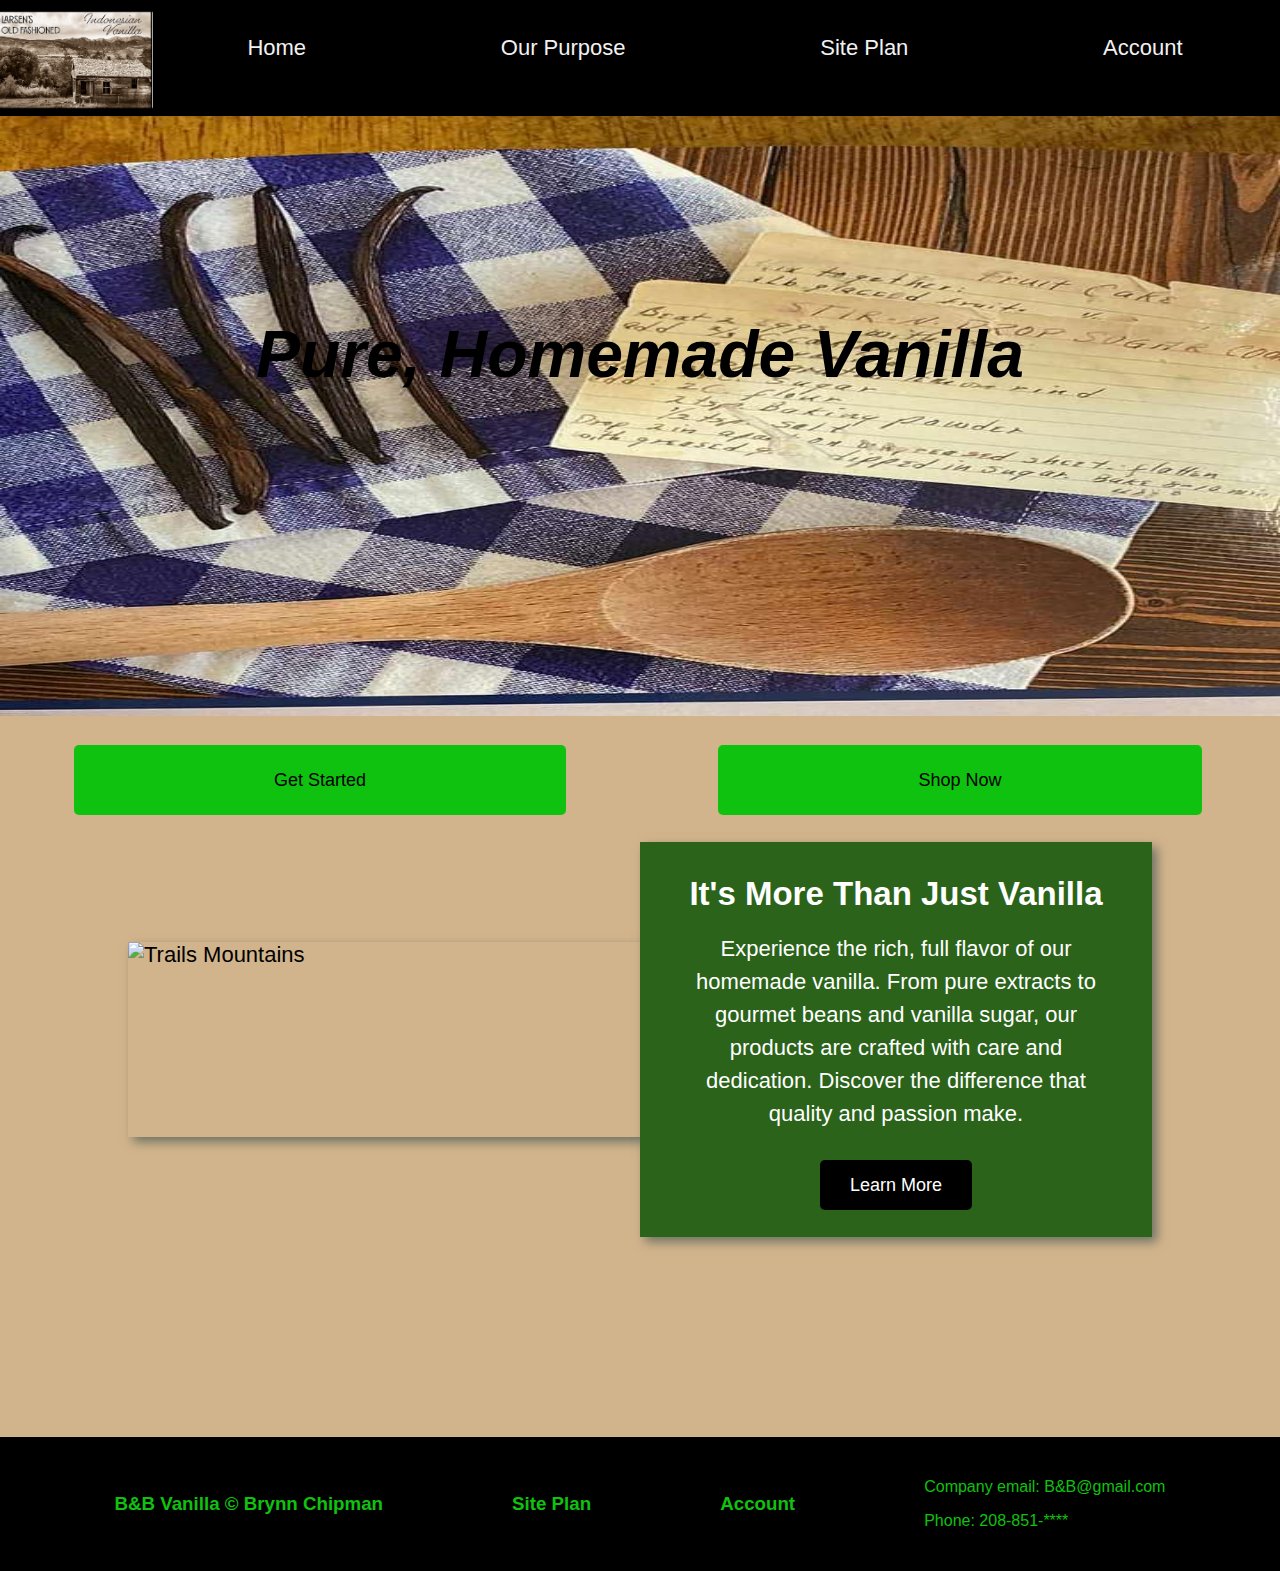
==== index.html @ a56056b9 "Update index.html" ====
<!DOCTYPE html>
<html lang="en">
<head>
    <meta charset="UTF-8">
    <meta http-equiv="X-UA-Compatible" content="IE=edge">
    <meta name="viewport" content="width=device-width, initial-scale=1.0">
    <title>B&B Vanilla | Home</title>
    <link rel="stylesheet" href="style.css">
   
    <body>
        <div id="content"> 
            <header>
            <a id="logo_link" href="index.html">
                <img class="logo" src="logo2.png" alt="B&B Logo">
            </a> 
            <nav>
                <a href="index.html">Home</a>
                <a href="purpose.html"> Our Purpose </a>
                <a href="site-plan.html">Site Plan</a>
                <a href="contactus.html">Account</a>
            </nav>
        </header>
            <section id="hero-msg">
                <img class="bike" src="vanilla.png" alt="background" style="width: 100%; height:600px;">
                <h1 class="home-title"> <em>Pure, Homemade Vanilla</em></h1>
                <h4 class="home-title"> <em> We Are Here to Help Supply You With the Best Vanilla Products</em></h4>
                <div class="button-box">
                    <a class="book" href="contactus.html">Get Started</a>
                </div>
                <div class="button-box">
                    <a class="book" href="site-plan.html">Shop Now</a>
                </div>
            </section>
          </div>
                
            
                <main class="home-grid">
                    <img class="mountains" src="mountain.jpg" alt="Trails Mountains">
                    <section class="msg">
                        <h2>It's More Than Just Vanilla</h2>
                        <p>Experience the rich, full flavor of our homemade vanilla. From pure extracts to gourmet beans and vanilla sugar, our products are crafted with care and dedication. Discover the difference that quality and passion make. </p>
                        <a class='join' href="purpose.html">Learn More</a> 
                    </section>
                
                </main>
                <footer>
                    <h3>B&B Vanilla &copy; Brynn Chipman </h3>
                    <h3><a href="site-plan.html">Site Plan</a></h3>
                    <h3><a href="contactus.html">Account</a></h3>
                     <div class="contact-info">
                <p>Company email: <a href="mailto:B&B@gmail.com">B&B@gmail.com</a></p>
                <p>Phone: 208-851-****</p>
                </footer>
                
    
        </div>
</body>
---- style.css ----
div {
    max-width: 1600px;
}
#hero {
    display: grid;
    grid-template-columns: 1fr 3fr 1fr;
    margin-top: -100px;
}
#hero-box {
    grid-column: 1/4;
    grid-row: 1/3;
    z-index: -1;
}
nav {
    display: flex;
    justify-content: space-around;
}
nav a {
    text-align: center;
    color:rgb(242, 241, 242);;
    text-decoration: none;
    padding: 35px;
}
#hero-msg {
    grid-column: 2/3;
    grid-row: 1/2;
    display: grid;
    grid-template-columns: 1fr 1fr;
    grid-template-rows: auto;
}
#hero1-msg {
    grid-column: 2/3;
    grid-row: 1/2;
    margin-top: 100px;

}
#hero1-msg h1 {
    text-align: center;
    color: black(15, 194, 15);
    font-size: 72px;
}
#hero-msg h1 {
    text-align: center;
    color: black;

}
#hero-msg h4 {
    text-align: center;
    color: white;
    grid-row: 2;
    grid-column: 1/3;
    margin-top: -800px;
    font-size: 40px;

}
.button-box {
    text-align: center;
    grid-row: 3;
}
main section {
    text-align: center;
}
main section img {
    box-sizing: border-box;
    border: 5px solid tan;
}
.icon {
    width: 80px;
    padding-top: 10px;
    border: 0 solid white;
}
.logo {
    height: 100px;
    padding-top: 5px;
}
#hero-img {
    max-width: 100%;
    width: 1600px;
}
#background {
    height: 725px;
    background-color: black;
    margin: 50px 0;
    grid-column: 1/11;
    grid-row: 4/9;
}
body {
    background-color:tan;
    font-family: 'Roboto', sans-serif;
    font-size: 22px;
    margin: 0px;
    padding: 0px;
}
header {
    display: grid;
    grid-template-columns: 150px auto;
    background-color: black;
    color: black;
}
nav a:hover {
    background-color: white;
    color: rgb(151, 130, 130);
}
.book {
    background-color:rgb(15, 194, 15);
    color: black;
    text-decoration: none;
    padding: 25px 200px;
    margin-top: 50px;
    font-size: 18px;
    border-radius: 5px;
}
.button-box{
    margin: 50px;
    grid-row: 3;
}
.join {
    background-color: black;
    color: white;
    text-decoration: none;
    padding: 15px 30px;
    margin-top: 50px;
    font-size: 18px;
    border-radius: 5px;
}
.book:hover {
    background-color: rgb(0, 158, 250);
    color: white;
}
.join:hover {
    background-color: rgb(0, 158, 250);
    color: white;
}
.msg {
    background-color: rgb(43, 99, 26);
    line-height: 1.5em;
    padding: 35px;
    grid-column: 6/10;
    grid-row: 6/7;
    box-shadow: 5px 5px 10px #6f7364;
}
.msg h2 {
    color: white;
}
.msg p {
    color: white;
    padding-bottom: 15px;
}
footer {
    background-color: black;
    color: rgb(15, 194, 15);
    text-decoration: none;
    font-size: 16px;
    margin-top:200px;
    padding: 25px 50px;
    display: flex;
    justify-content: space-around;
    align-items: center;
    
}
footer a {
    color:rgb(15, 194, 15);
    text-decoration: none;
}
footer a:hover {
    color: white;
    text-decoration :underline;
}
footer .social img {
    padding-top: 15px;
}
.home-title {
    color: black;
    font-family: 'Akronim', 'cursive', sans-serif;
    font-size: 3em;
    margin-top: 200px;
    grid-column: 1/3;
    grid-row: 1/3;
    z-index: 3;
}
h4 {
    color: black;
    text-decoration: none;
    text-align: center;
}
.bike{
    grid-column: 1/3;
    grid-row: 1/3;
    width:100%;
    z-index: -5;
}
h2 {
    margin: 0;
}
.card-img {
    border: 10px solid #d9c2a3;
    transition: transform .5s;
    box-shadow: 5px 5px 10px #6f7364;
    height: 200px;
}

#logo_link {
    padding-top:5px;
    justify-self: center;
    align-self: center;
}
.mountains {
    margin: 100px 0;
    grid-column: 2/7;
    grid-row: 5/8;
    box-shadow: 5px 5px 10px #6f7364;
}
.card-img, .mountains {
    width: 100%;
}
.home-grid {
    display: grid;
    grid-template-columns: repeat(10, 1fr);
}
/* .page2-grid {
    display: grid;
    grid-template-columns: 1fr 1fr 1fr;
} */
.mission-card {
    height: 600px;
    width: 600px;
    margin-top: 100px;
    display: flex;
    flex-direction: row-reverse;
}
.information-card {
    height: 600px;
    width: 600px;
    margin-top: 100px;
}
.audience-card {
    margin-bottom: 200px;
    align-items: center;
}
.card1-img {
    border: 10px solid #968a7a;
    transition: transform .5s;
    box-shadow: 1px 1px 5px #6f7364;
    width: 10000px;
}
.card2-img {
    border: 10px solid #968a7a;
    transition: transform .5s;
    box-shadow: 1px 1px 5px #6f7364;
    width: 1999px;
}
.card3-img {
    border: 10px solid #968a7a;
    transition: transform .5s;
    box-shadow: 1px 1px 5px #6f7364;
    width: 800px;
}
.mission-card, .information-card, .audience-card { 
    width: 100%;
    display: flex;
    flex-direction: row-reverse;
}
.information-card {
    flex-direction: row;
}
#hero1-box {
    grid-column: 1/4;
    grid-row: 1/3;
    z-index: -1;
}
.infocontainer {
    padding: 50px;
}
.infocontainer h2 {
    text-decoration: underline;
}
.audience-card .infocontainer {
    width: 800px;
}
.page2button {
    font-size: 30px;
    background-color: black;
    color: white;
    text-decoration: none;
    padding: 15px 30px;
    margin-top: 50px;
    border-radius: 5px;
}
.page2button:hover{
    background-color: rgb(0, 158, 250);
    color: white;
}
.book2button {
    font-size: 30px;
    background-color: black;
    color: white;
    text-decoration: none;
    padding: 15px 30px;
    margin-top: 50px;
    border-radius: 5px;
}
.book2button:hover {
    background-color: rgb(0, 158, 250);
    color: white;
}
.learnbutton {
    font-size: 30px;
    background-color: black;
    color: white;
    text-decoration: none;
    padding: 15px 30px;
    margin-top: 50px;
    border-radius: 5px;
}
.learnbutton:hover {
    background-color: rgb(0, 158, 250);
    color: white;
}
#feedback {
    background-color: antiquewhite;
    position: absolute;
    top: 0;
    left: 0;
    right: 0;
    padding: .5em;
    /* make this element invisible until we are ready for it */
    display: none;       
}
.moveDown {
    margin-top: 3em;
}
#password{
    margin-left: 10px;
}
button{
    padding: 15px 100px 15px 100px;
    margin-left: 20px;
    background-color: rgb(15, 194, 15);
}


@media screen and (max-width: 900px) {
    #hero, .home-grid {
        display: block;
        height: auto;
    }
    nav, footer {
        flex-direction: column;
    }
    nav a {
        display: block;
        padding: 15px;
    }
    #hero {
        margin-top: 0;
    }
    #hero-msg {
        margin-top: 0;
    }
    #hero-msg h4 {
        display: none;
    }
    .home-title {
        font-size: 25px;
        color:black;
    }
    .rivers-card, .camping-card, .rapids-card { 
        margin: 50px auto;
        width: 60%;
    }
    #background {
        display: none;
    }
    .mountains, .msg {
        width: 80%;
        display: block;
        margin: 0 auto;
    }
    footer {
        margin-top: 25px;
    }
}
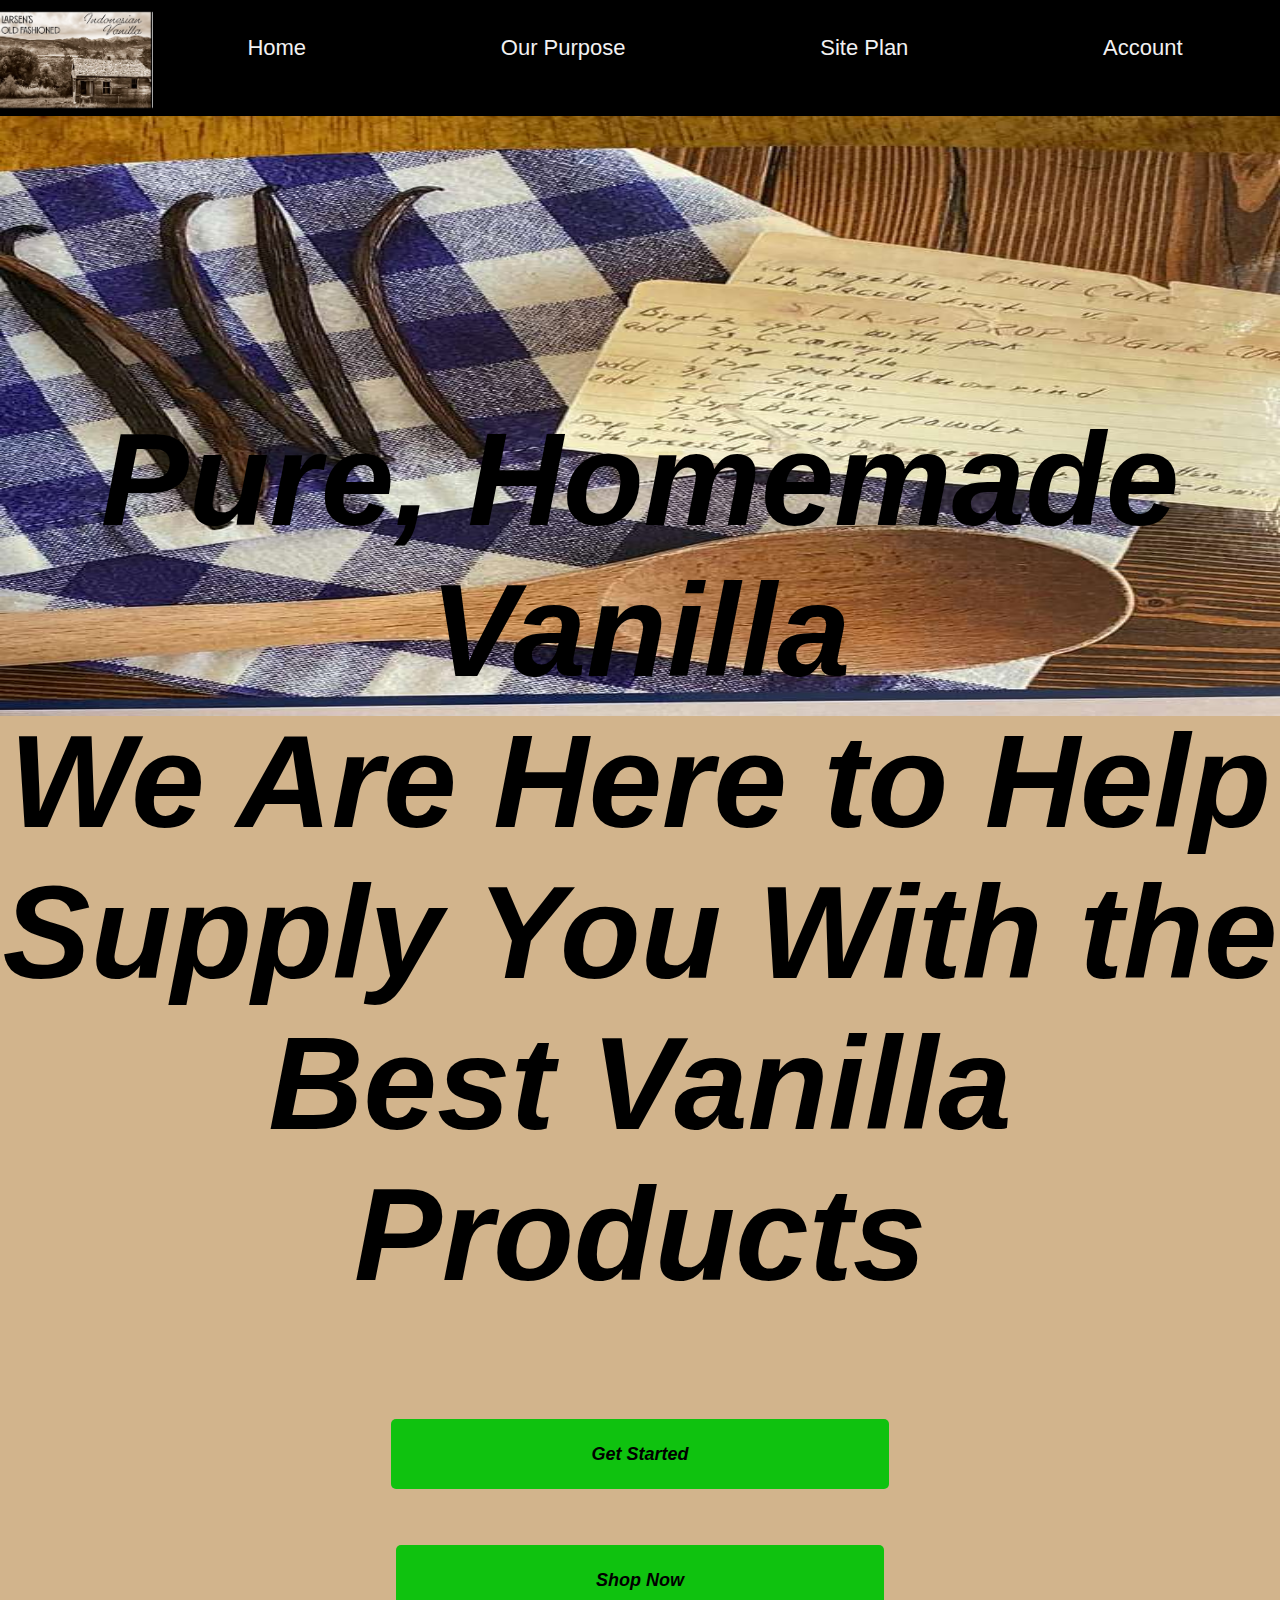
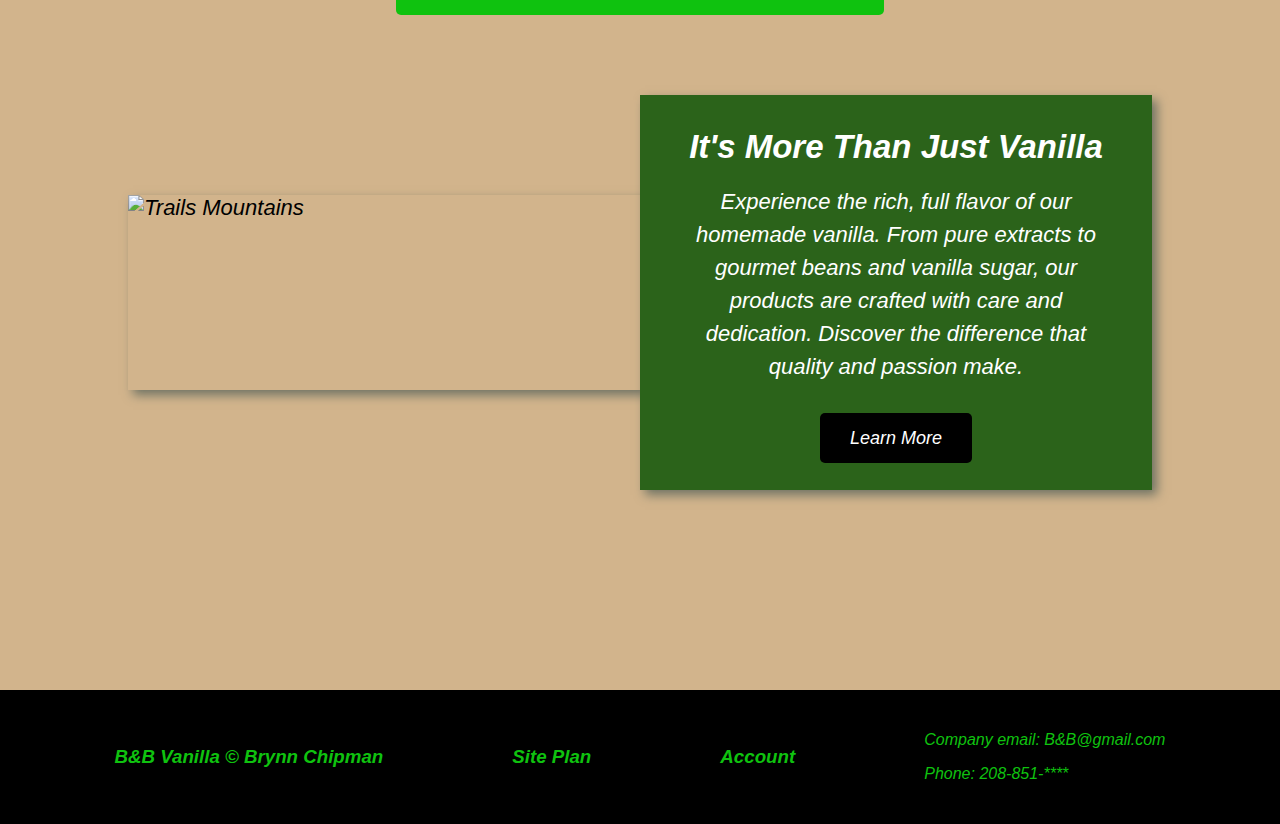
==== commit ca6a30a5: "Update index.html" ====
--- a/index.html
+++ b/index.html
@@ -22,8 +22,8 @@
         </header>
             <section id="hero-msg">
                 <img class="bike" src="vanilla.png" alt="background" style="width: 100%; height:600px;">
-                <h1 class="home-title"> <em>Pure, Homemade Vanilla</em></h1>
-                <h4 class="home-title"> <em> We Are Here to Help Supply You With the Best Vanilla Products</em></h4>
+                <h1 class="home-title"> <em><h1><em>Pure, Homemade Vanilla<br>
+                    We Are Here to Help Supply You With the Best Vanilla Products</em></h1>
                 <div class="button-box">
                     <a class="book" href="contactus.html">Get Started</a>
                 </div>
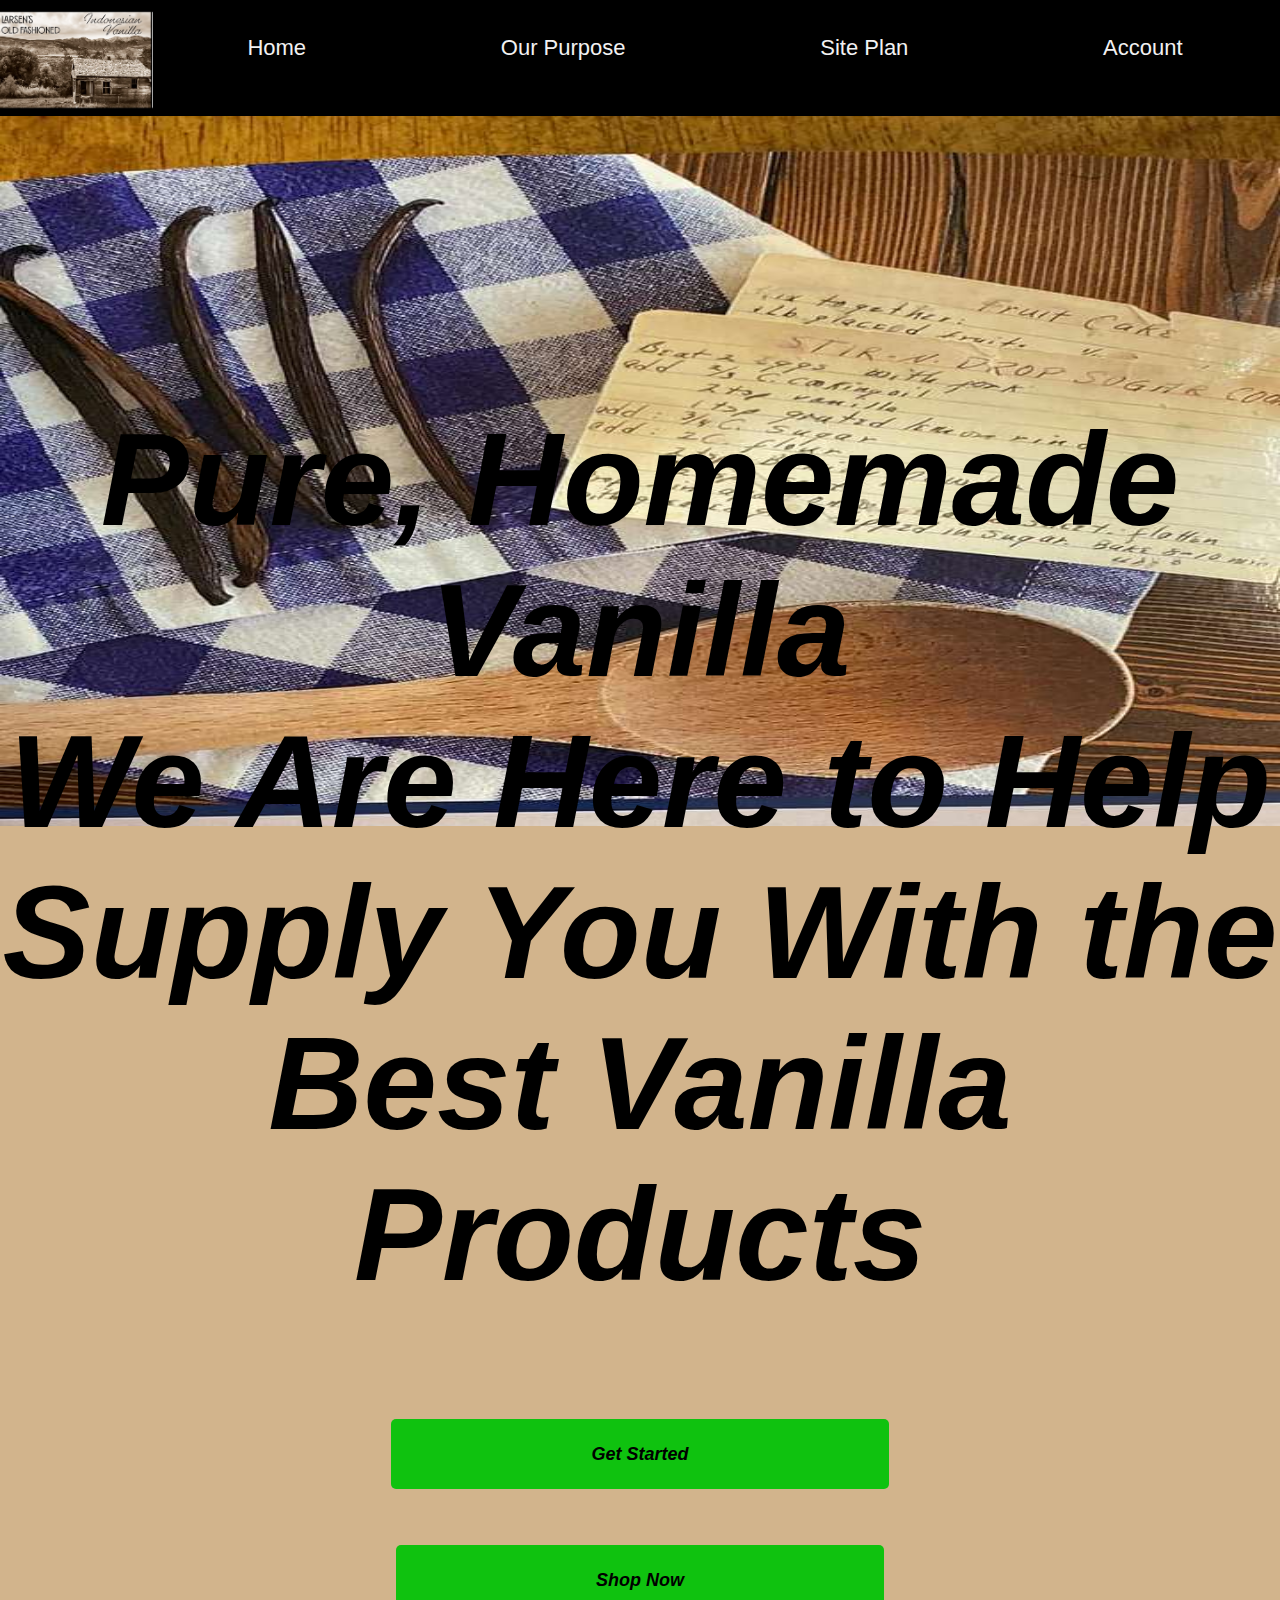
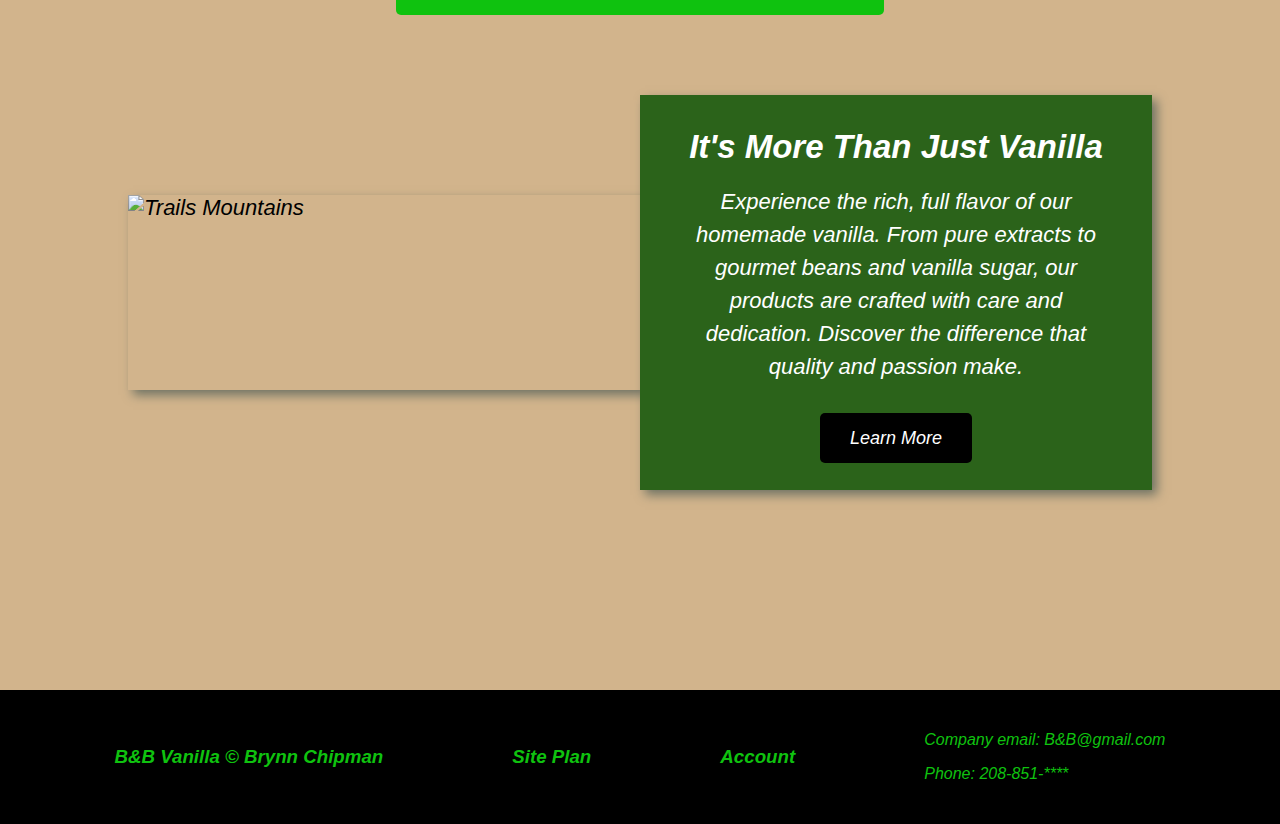
==== commit c7e35692: "Update index.html" ====
--- a/index.html
+++ b/index.html
@@ -21,7 +21,7 @@
             </nav>
         </header>
             <section id="hero-msg">
-                <img class="bike" src="vanilla.png" alt="background" style="width: 100%; height:600px;">
+                <img class="bike" src="vanilla.png" alt="background" style="width: 100%; height:710px;">
                 <h1 class="home-title"> <em><h1><em>Pure, Homemade Vanilla<br>
                     We Are Here to Help Supply You With the Best Vanilla Products</em></h1>
                 <div class="button-box">
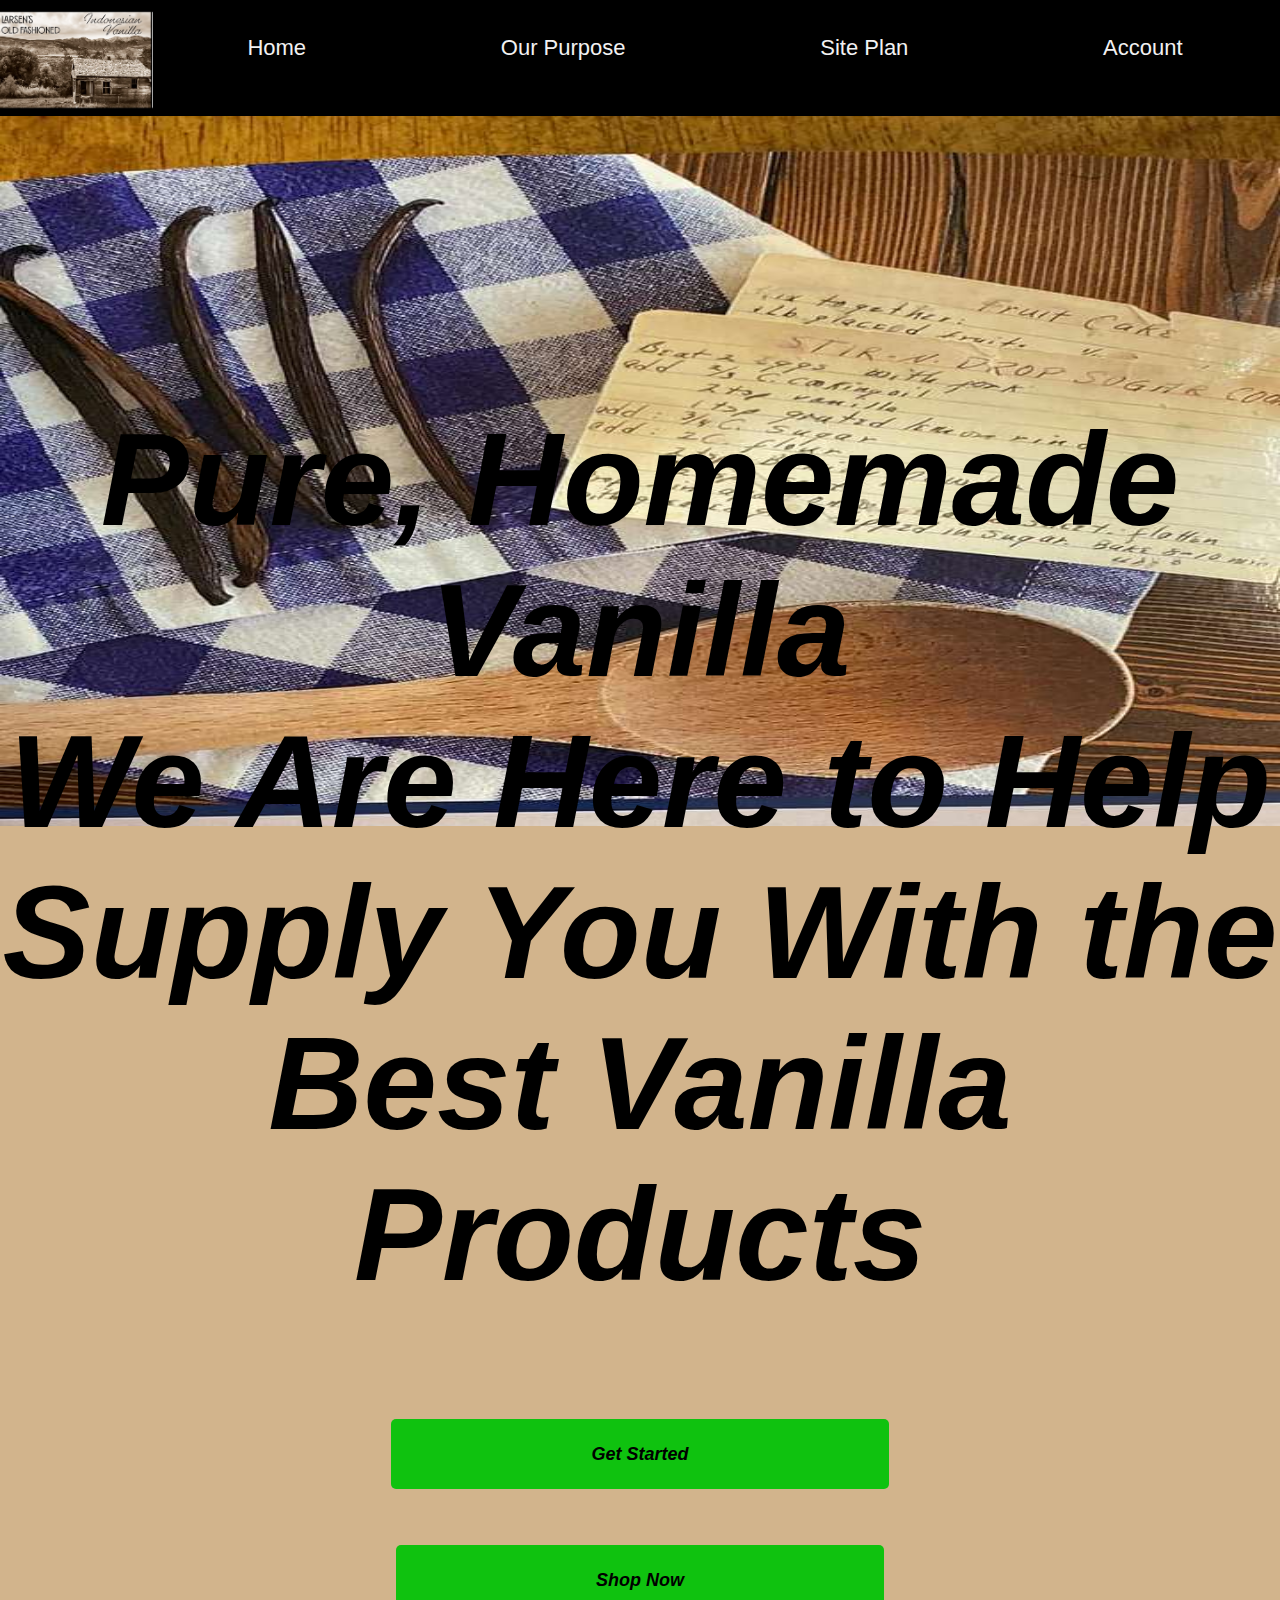
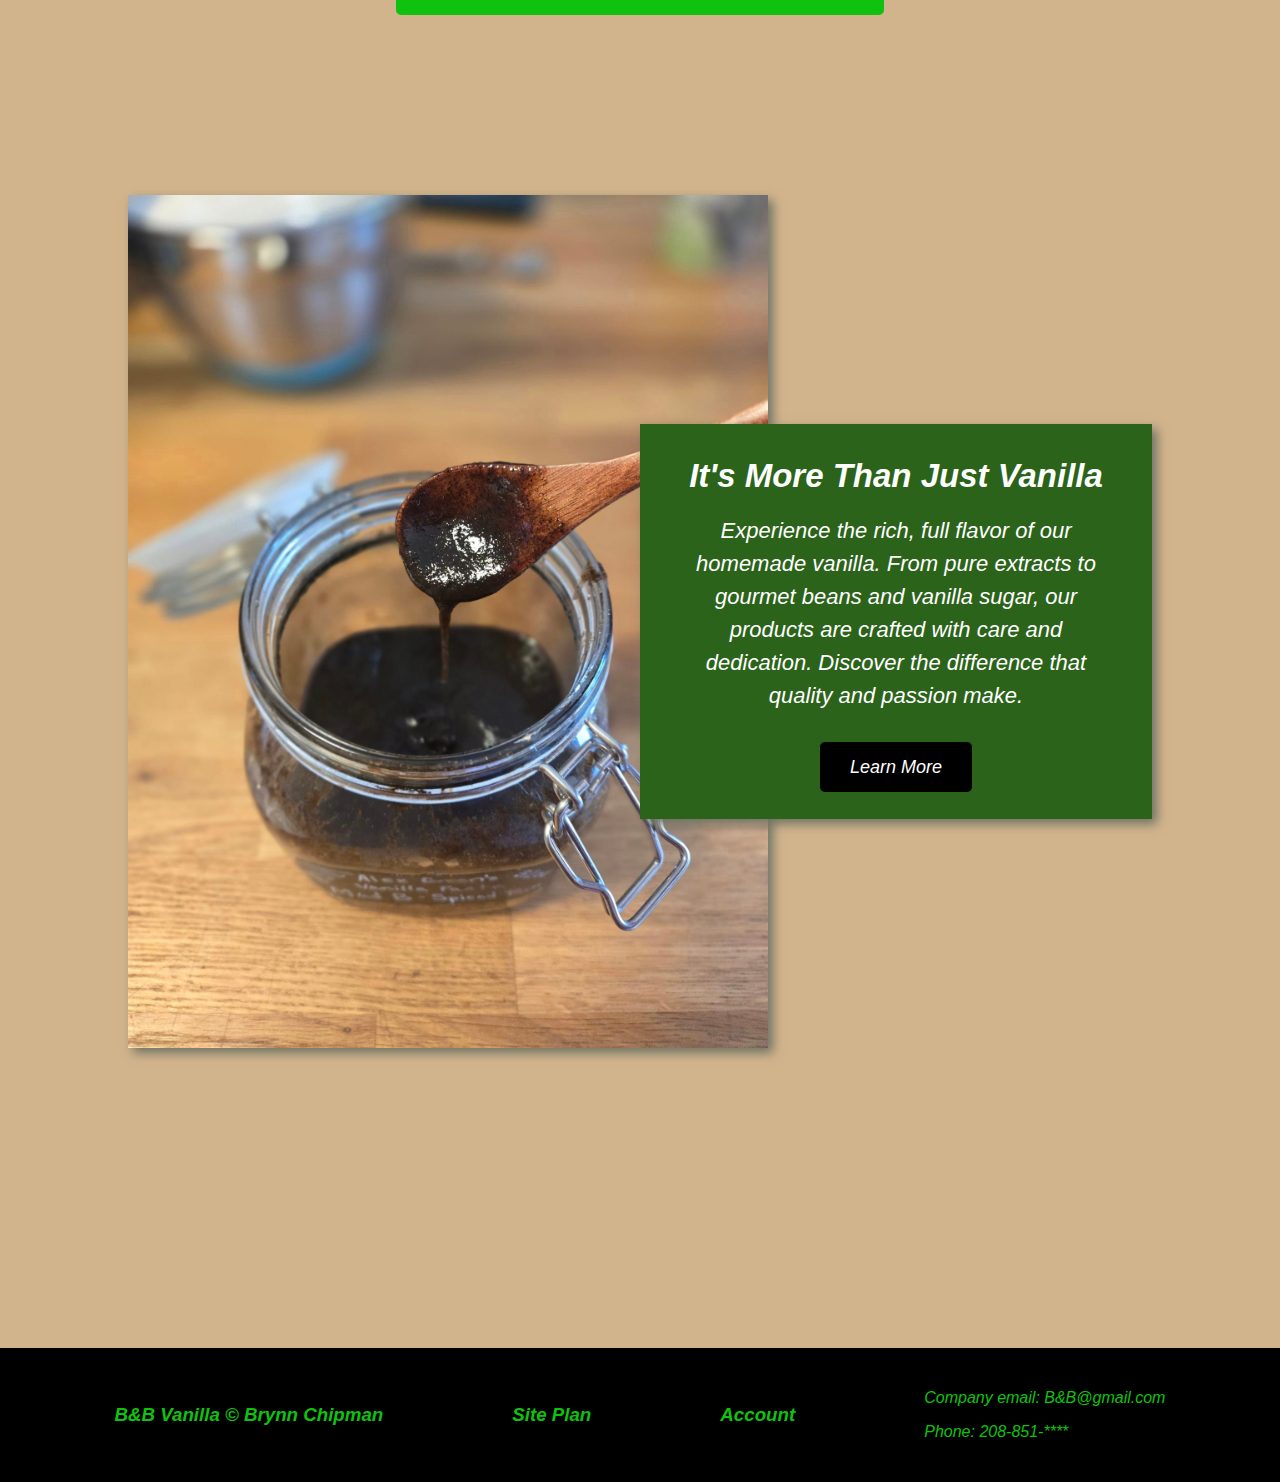
==== commit 7fb7c790: "Update index.html" ====
--- a/index.html
+++ b/index.html
@@ -35,7 +35,7 @@
                 
             
                 <main class="home-grid">
-                    <img class="mountains" src="mountain.jpg" alt="Trails Mountains">
+                    <img class="mountains" src="vanilla-paste.jpg" alt="Trails Mountains">
                     <section class="msg">
                         <h2>It's More Than Just Vanilla</h2>
                         <p>Experience the rich, full flavor of our homemade vanilla. From pure extracts to gourmet beans and vanilla sugar, our products are crafted with care and dedication. Discover the difference that quality and passion make. </p>
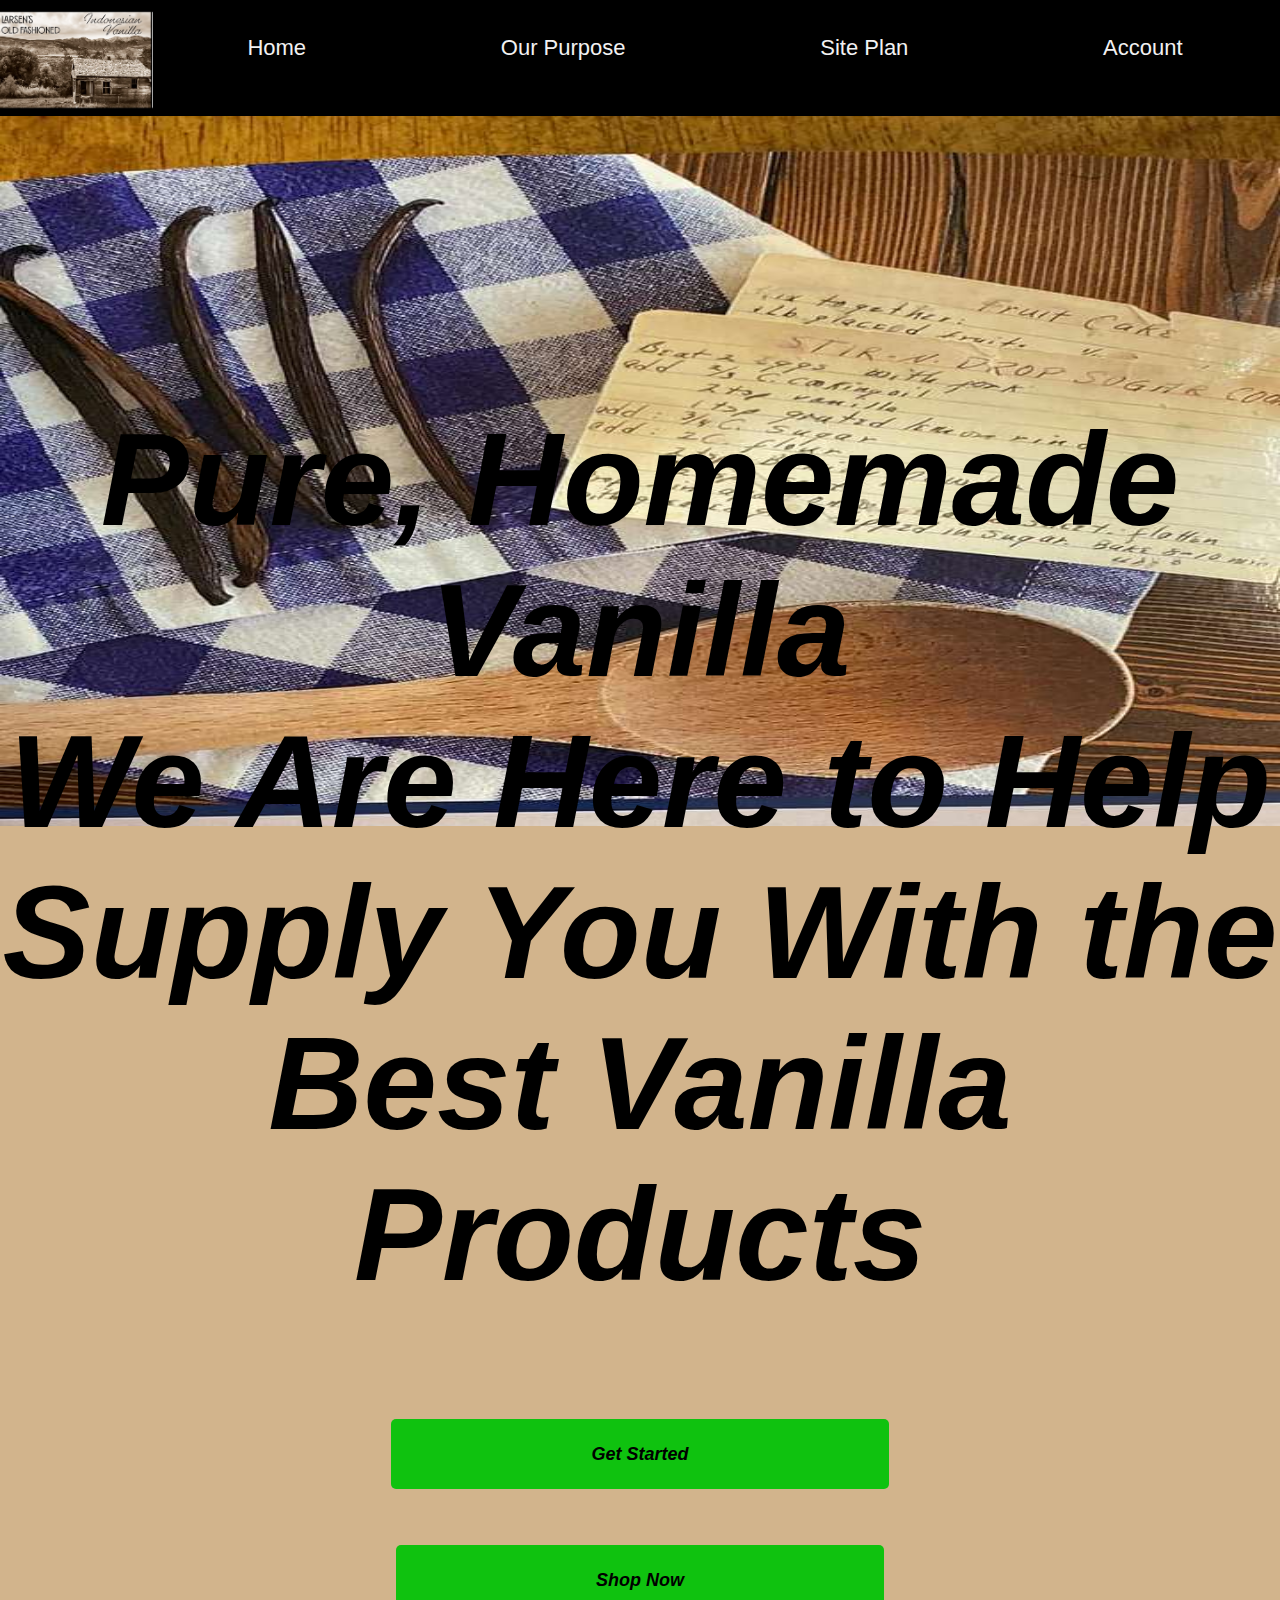
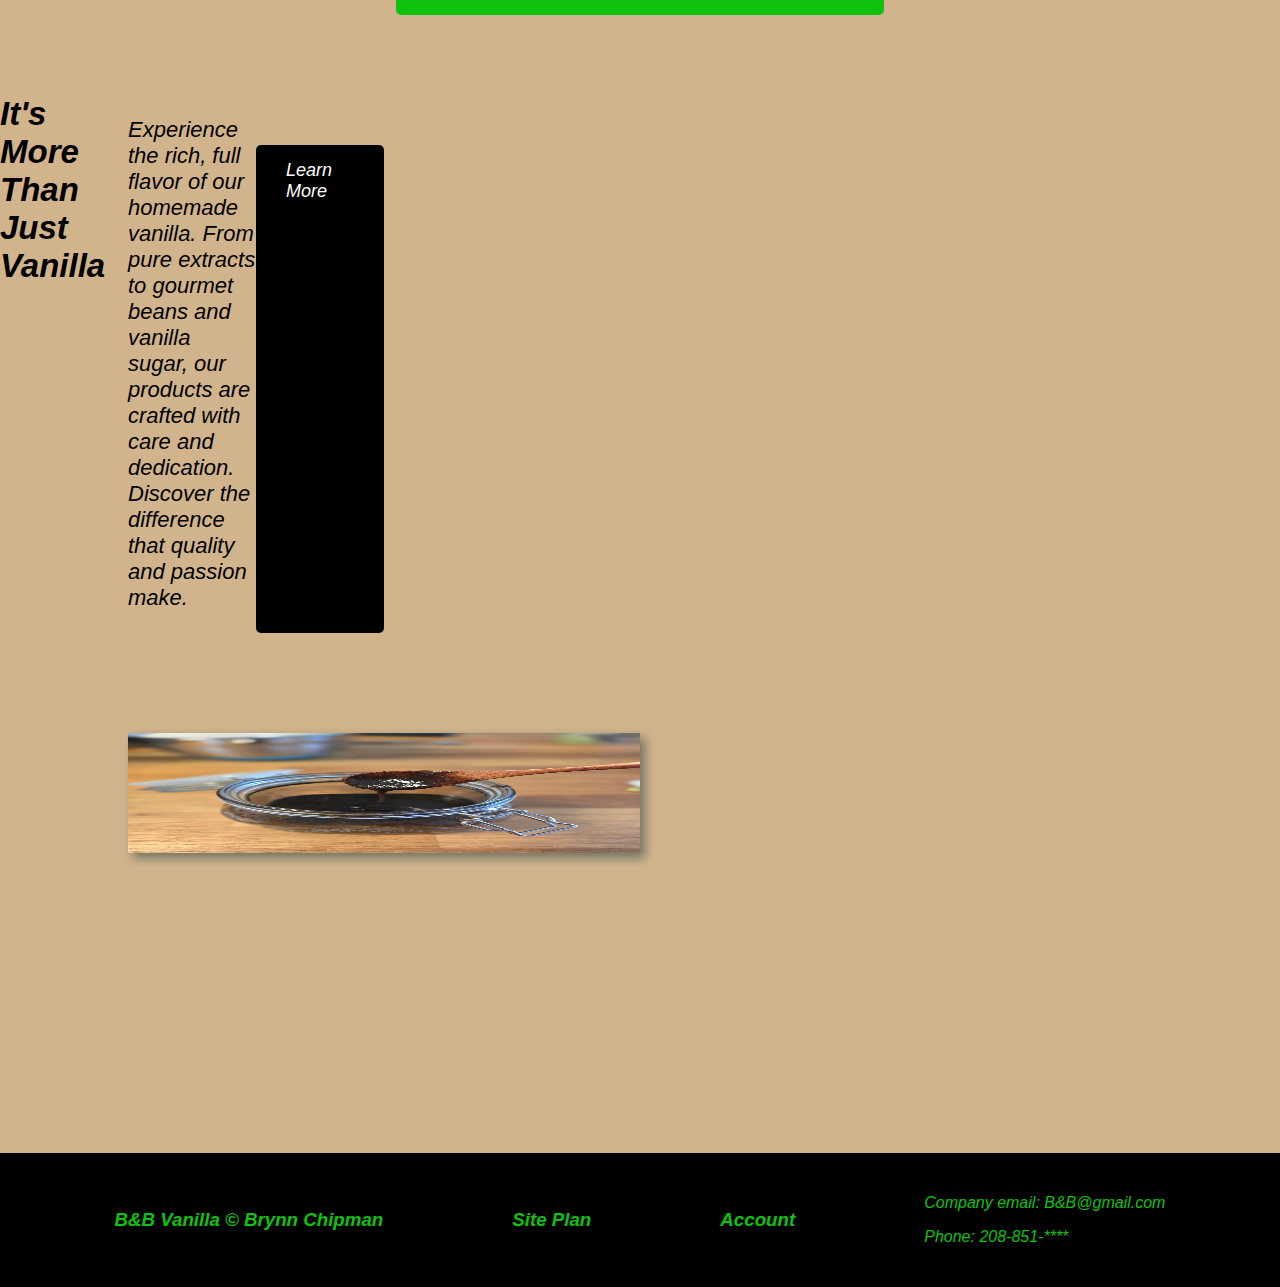
==== commit 9d184c47: "Update index.html" ====
--- a/index.html
+++ b/index.html
@@ -35,7 +35,7 @@
                 
             
                 <main class="home-grid">
-                    <img class="mountains" src="vanilla-paste.jpg" alt="Trails Mountains">
+                    <img class="mountains" src="vanilla-paste.jpg" alt="Vanilla Paste" style="width: 80%; height:120px;>
                     <section class="msg">
                         <h2>It's More Than Just Vanilla</h2>
                         <p>Experience the rich, full flavor of our homemade vanilla. From pure extracts to gourmet beans and vanilla sugar, our products are crafted with care and dedication. Discover the difference that quality and passion make. </p>
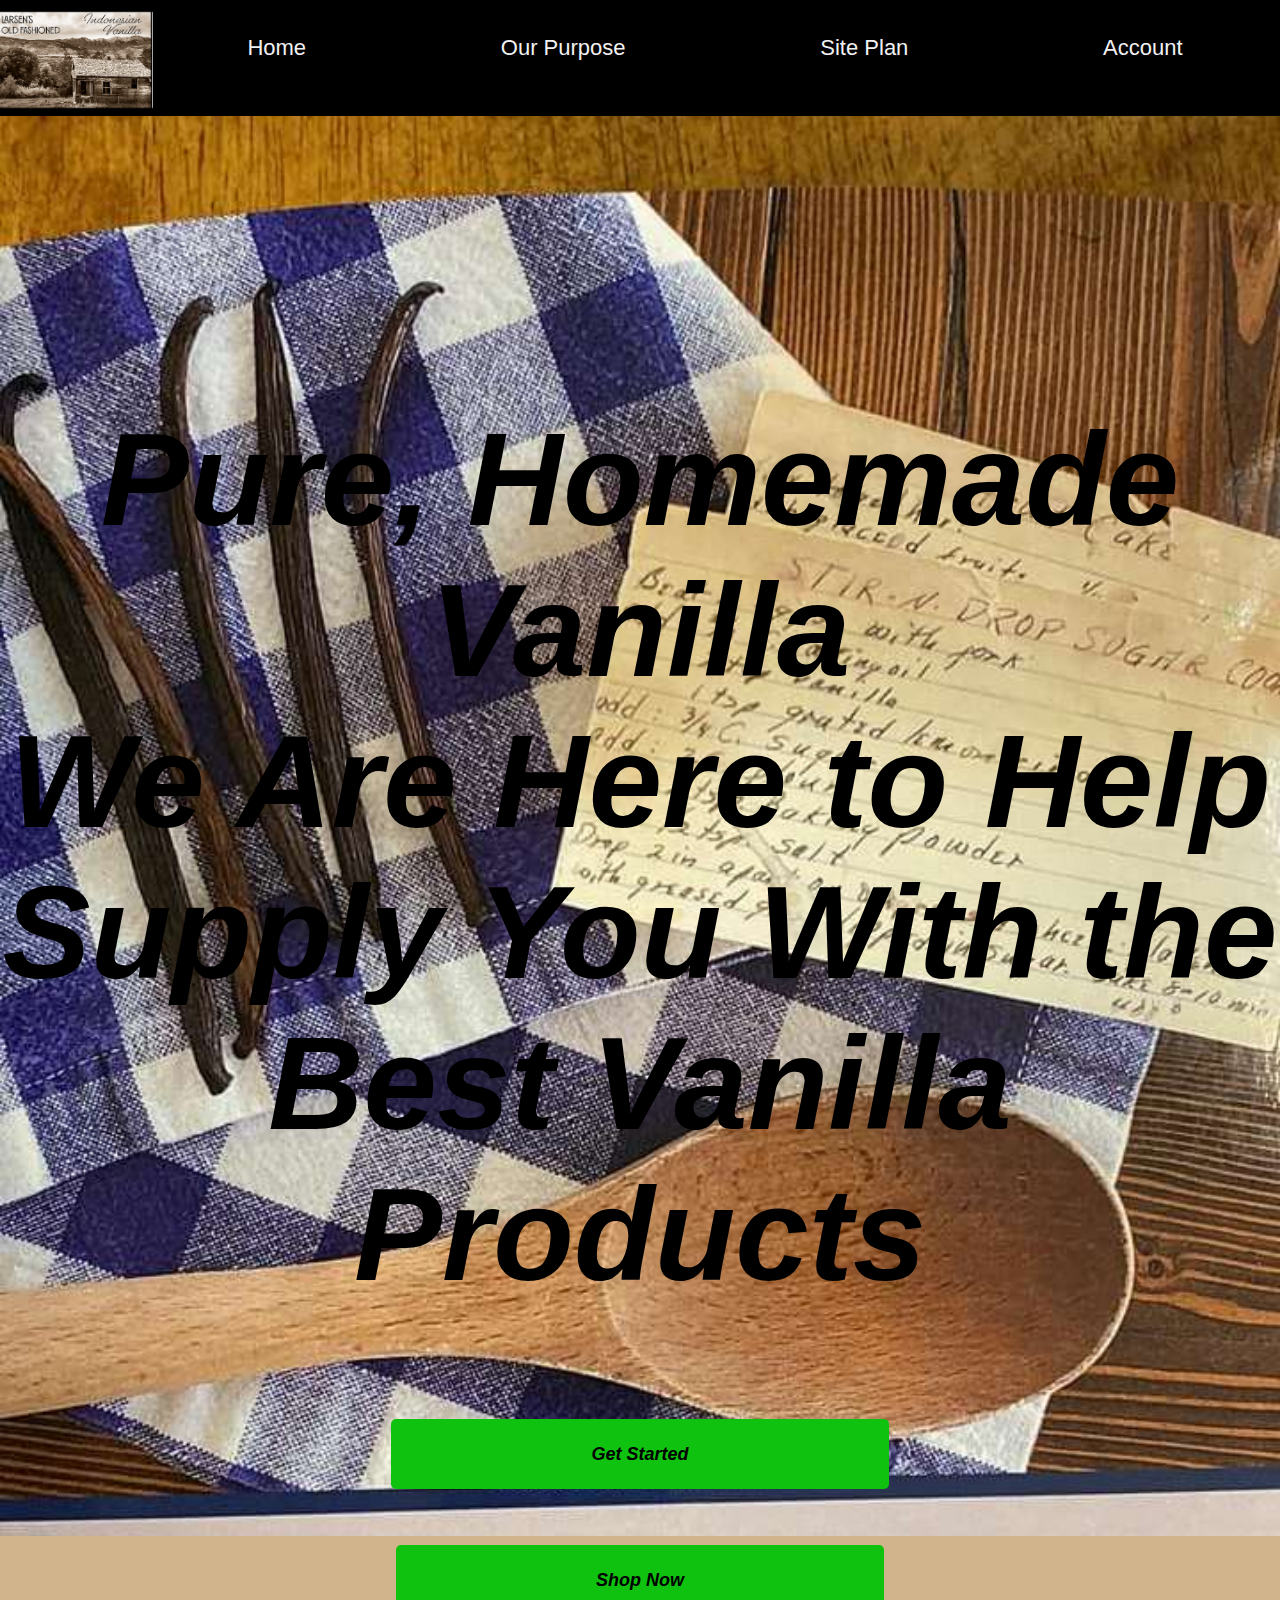
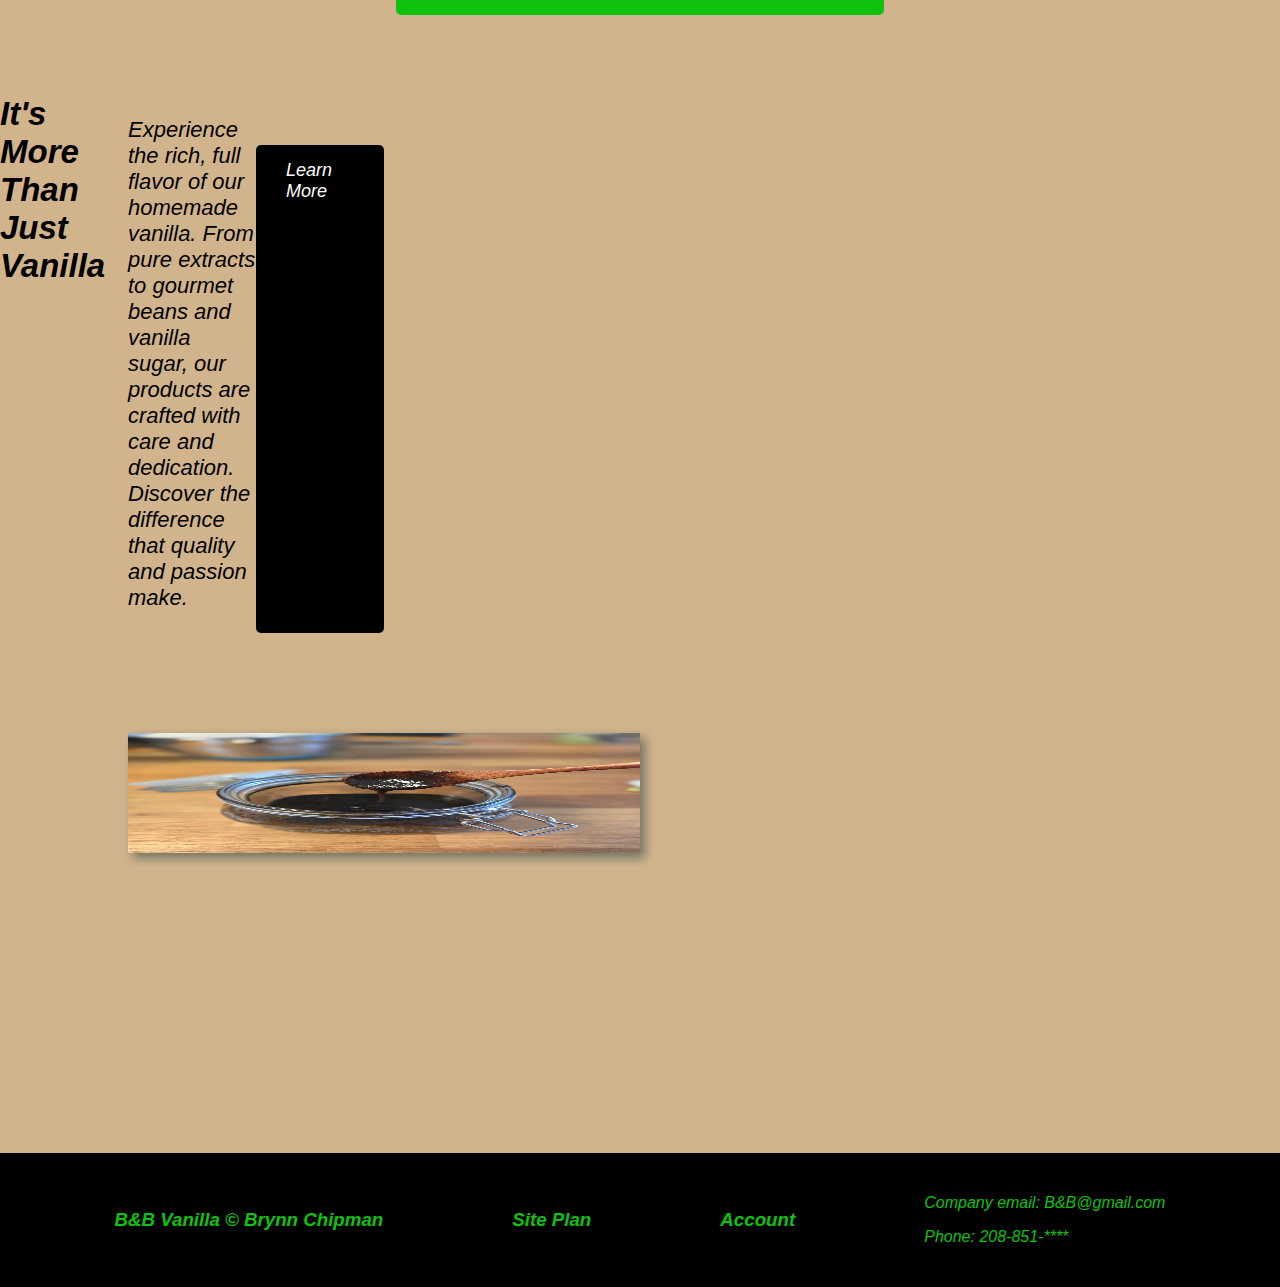
==== commit 92532978: "Update index.html" ====
--- a/index.html
+++ b/index.html
@@ -21,7 +21,7 @@
             </nav>
         </header>
             <section id="hero-msg">
-                <img class="bike" src="vanilla.png" alt="background" style="width: 100%; height:710px;">
+                <img class="bike" src="vanilla.png" alt="background">
                 <h1 class="home-title"> <em><h1><em>Pure, Homemade Vanilla<br>
                     We Are Here to Help Supply You With the Best Vanilla Products</em></h1>
                 <div class="button-box">
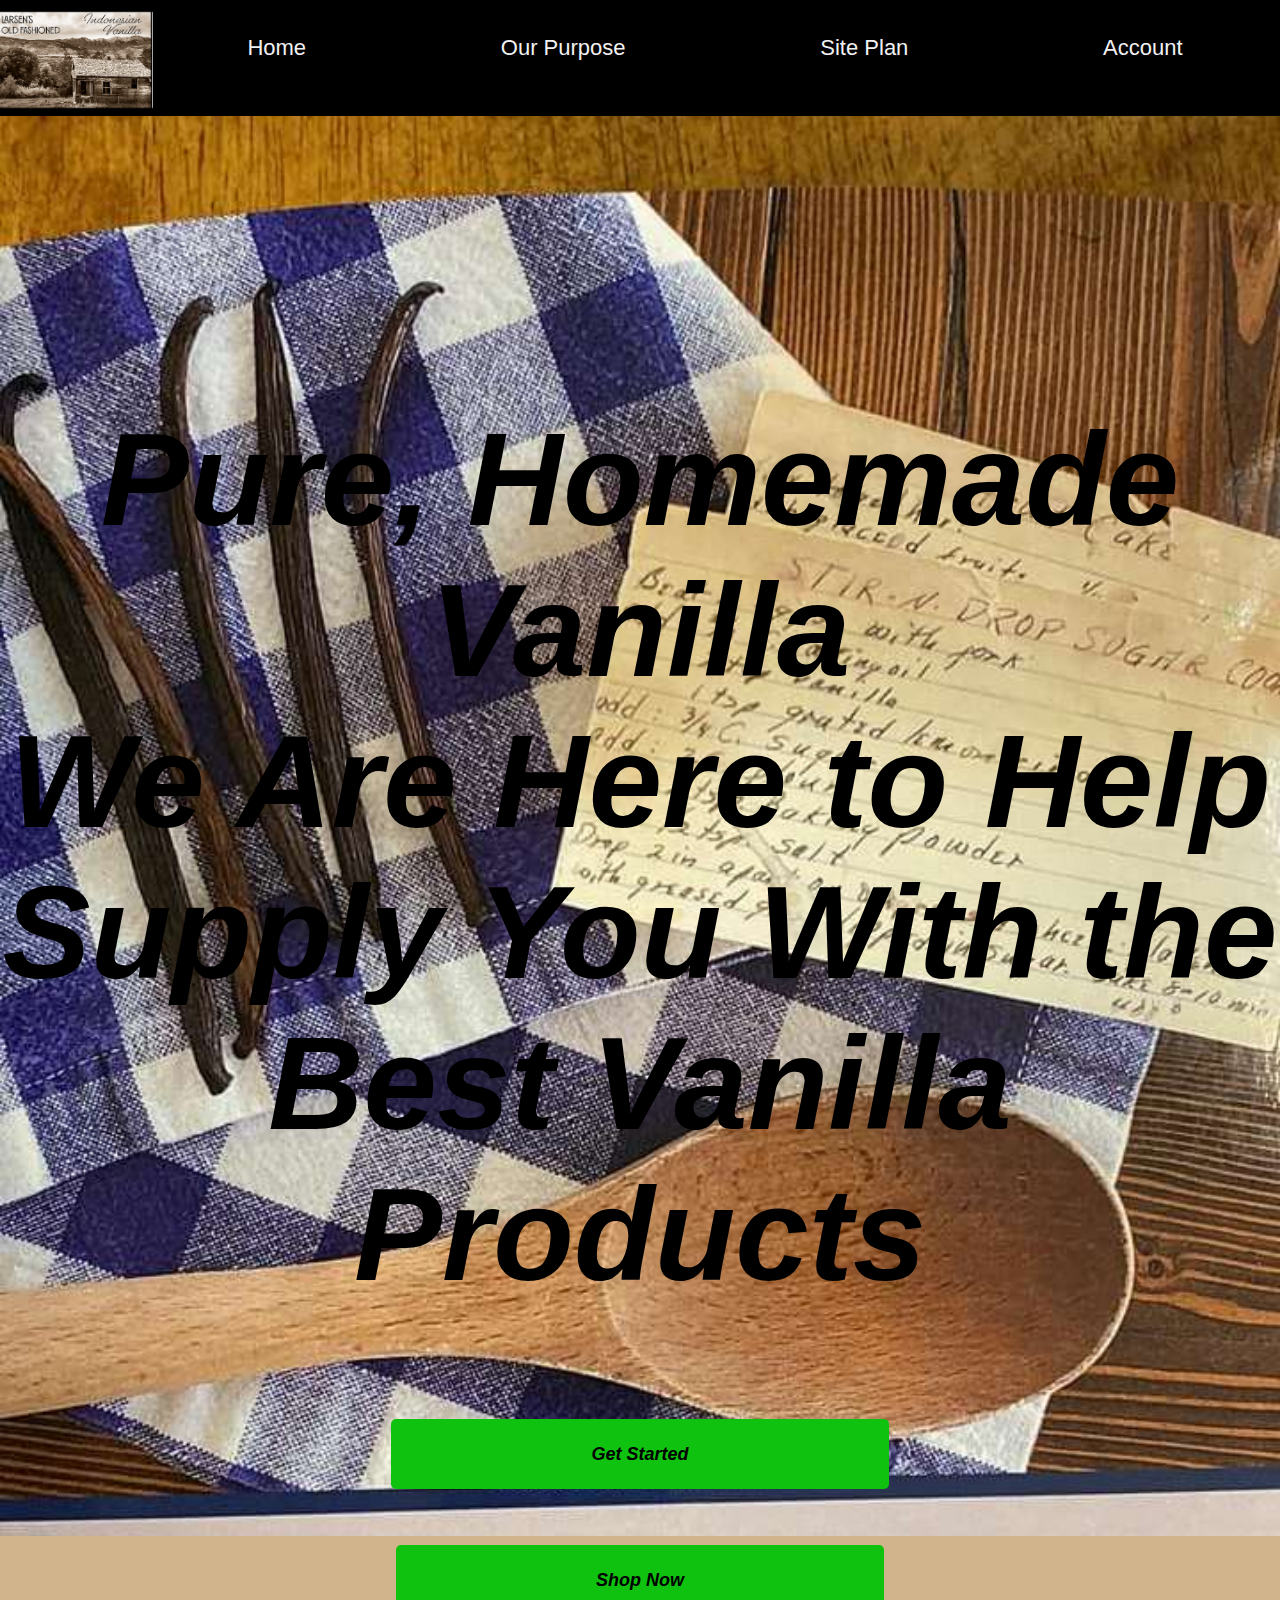
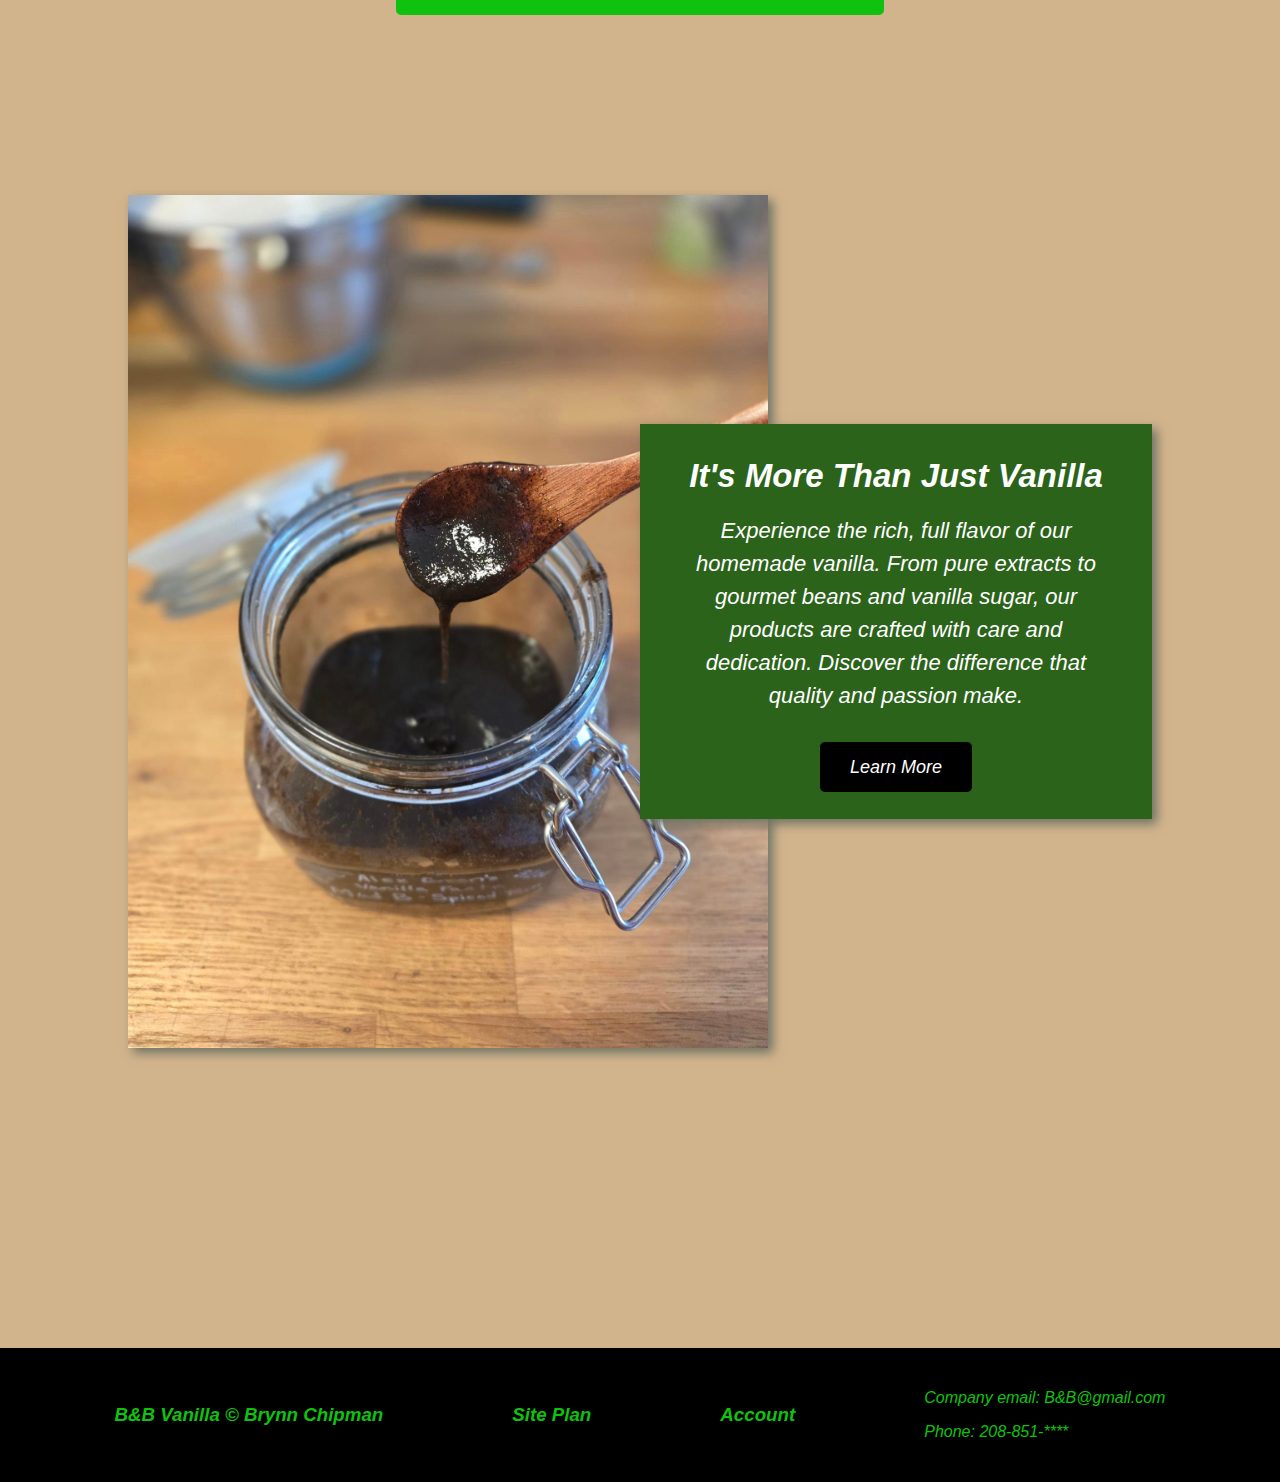
==== commit 8b202493: "Update index.html" ====
--- a/index.html
+++ b/index.html
@@ -35,7 +35,7 @@
                 
             
                 <main class="home-grid">
-                    <img class="mountains" src="vanilla-paste.jpg" alt="Vanilla Paste" style="width: 80%; height:120px;>
+                    <img class="mountains" src="vanilla-paste.jpg" alt="Vanilla Paste">
                     <section class="msg">
                         <h2>It's More Than Just Vanilla</h2>
                         <p>Experience the rich, full flavor of our homemade vanilla. From pure extracts to gourmet beans and vanilla sugar, our products are crafted with care and dedication. Discover the difference that quality and passion make. </p>
